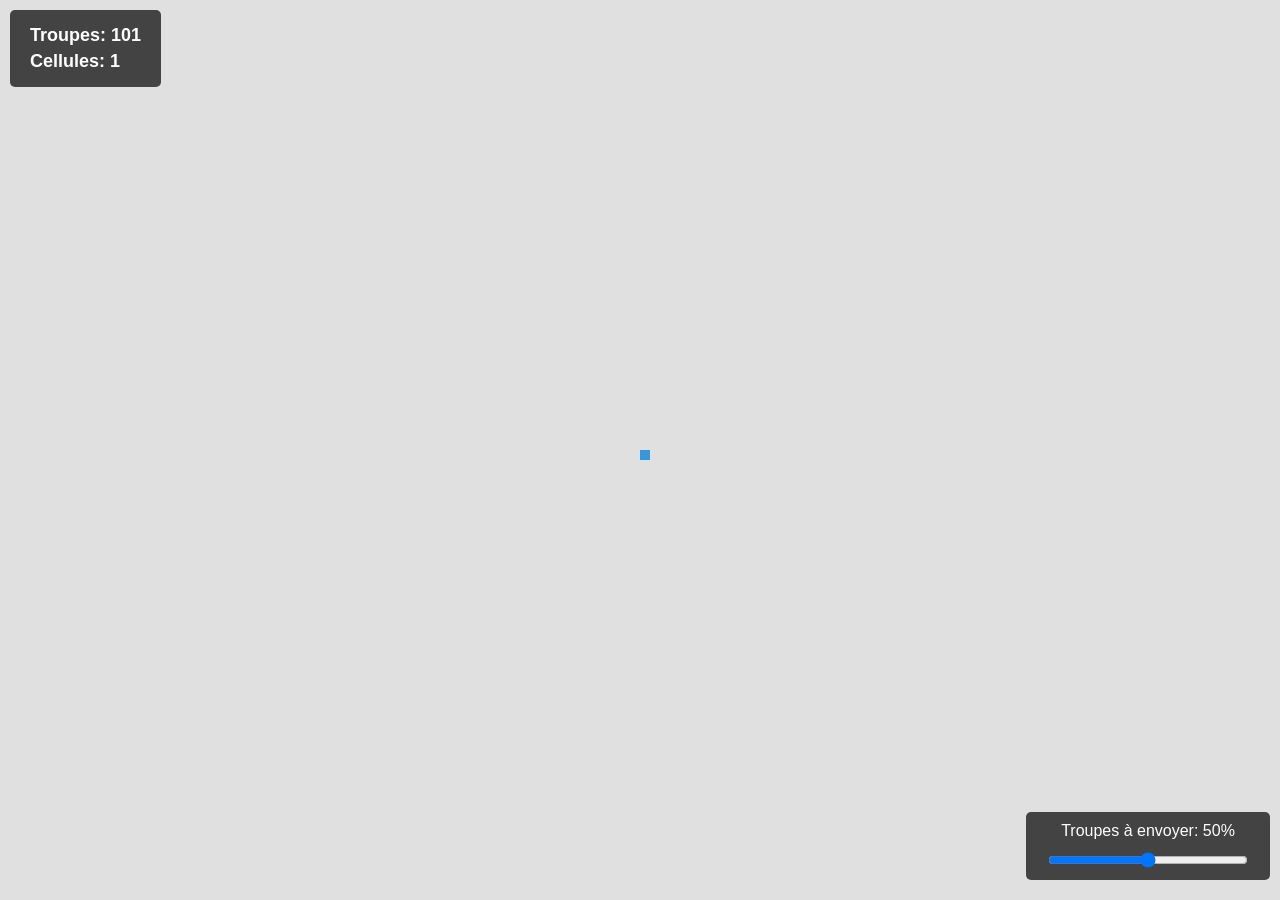
==== rts-game/index.html @ 1f17fd9f "feat: implement local MVP of RTS browser game - Added basic HTML/CSS structure with full-screen Canv" ====
<!DOCTYPE html>
<html lang="fr">
<head>
    <meta charset="UTF-8">
    <meta name="viewport" content="width=device-width, initial-scale=1.0">
    <title>RTS Game MVP</title>
    <link rel="stylesheet" href="style.css">
</head>
<body>
    <div id="ui-container">
        <div id="stats-panel">
            <p>Troupes: <span id="troop-count">100</span></p>
            <p>Cellules: <span id="cell-count">1</span></p>
        </div>
        <div id="controls-panel">
            <label for="attack-percent">Troupes à envoyer: <span id="attack-percent-display">50</span>%</label>
            <input type="range" id="attack-percent" min="0" max="100" value="50">
        </div>
    </div>
    <canvas id="game-canvas"></canvas>

    <script type="module" src="main.js"></script>
</body>
</html>
---- rts-game/style.css ----
body, html {
    margin: 0;
    padding: 0;
    width: 100%;
    height: 100%;
    overflow: hidden;
    background-color: #f0f0f0;
    font-family: sans-serif;
}

#game-canvas {
    display: block;
    width: 100%;
    height: 100%;
}

#ui-container {
    position: absolute;
    top: 0;
    left: 0;
    width: 100%;
    height: 100%;
    pointer-events: none; /* Let clicks pass through to canvas */
    display: flex;
    flex-direction: column;
    justify-content: space-between;
}

#stats-panel {
    background: rgba(0, 0, 0, 0.7);
    color: white;
    padding: 10px 20px;
    margin: 10px;
    border-radius: 5px;
    align-self: flex-start;
    pointer-events: auto; /* Catch clicks on UI */
}

#stats-panel p {
    margin: 5px 0;
    font-size: 18px;
    font-weight: bold;
}

#controls-panel {
    background: rgba(0, 0, 0, 0.7);
    color: white;
    padding: 10px 20px;
    margin: 10px;
    border-radius: 5px;
    align-self: flex-end;
    margin-bottom: 20px;
    pointer-events: auto; /* Catch clicks on UI */
    display: flex;
    flex-direction: column;
    align-items: center;
}

#controls-panel label {
    margin-bottom: 10px;
    font-size: 16px;
}

#attack-percent {
    width: 200px;
}
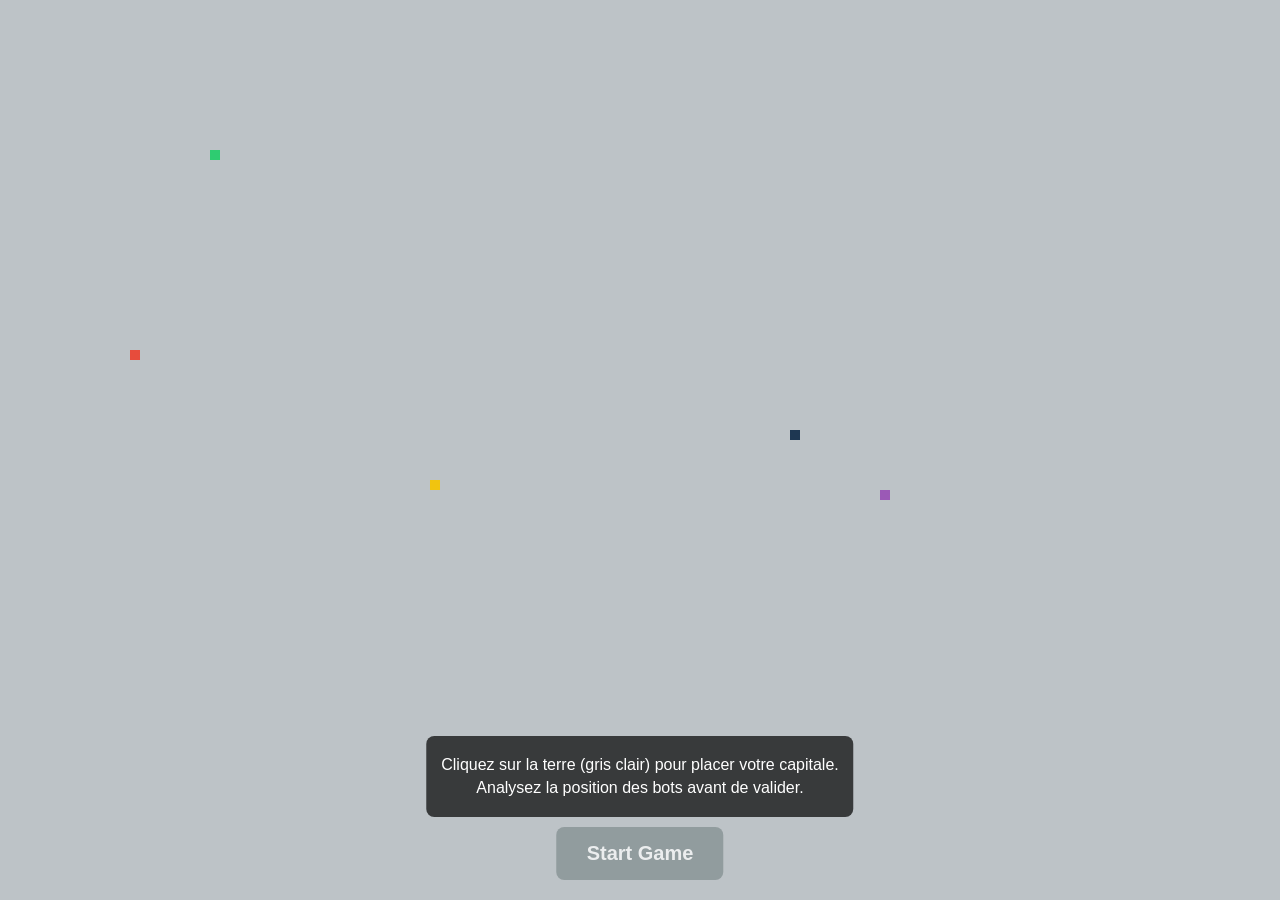
==== commit 34d7f519: "feat: add world map, game states and AI bots for RTS game - Added support for loading a world map (`" ====
--- a/rts-game/index.html
+++ b/rts-game/index.html
@@ -3,19 +3,33 @@
 <head>
     <meta charset="UTF-8">
     <meta name="viewport" content="width=device-width, initial-scale=1.0">
-    <title>RTS Game MVP</title>
+    <title>RTS Game MVP - Phase 2</title>
     <link rel="stylesheet" href="style.css">
 </head>
 <body>
     <div id="ui-container">
-        <div id="stats-panel">
-            <p>Troupes: <span id="troop-count">100</span></p>
-            <p>Cellules: <span id="cell-count">1</span></p>
+
+        <!-- UI pour la phase PLAYING (Cachée au départ) -->
+        <div id="game-ui" class="hidden">
+            <div id="stats-panel">
+                <p>Troupes: <span id="troop-count">0</span></p>
+                <p>Cellules: <span id="cell-count">0</span></p>
+            </div>
+            <div id="controls-panel">
+                <label for="attack-percent">Troupes à envoyer: <span id="attack-percent-display">50</span>%</label>
+                <input type="range" id="attack-percent" min="0" max="100" value="50">
+            </div>
         </div>
-        <div id="controls-panel">
-            <label for="attack-percent">Troupes à envoyer: <span id="attack-percent-display">50</span>%</label>
-            <input type="range" id="attack-percent" min="0" max="100" value="50">
+
+        <!-- UI pour la phase SPAWN_SELECTION -->
+        <div id="spawn-ui">
+            <div id="instruction-panel">
+                <p>Cliquez sur la terre (gris clair) pour placer votre capitale.</p>
+                <p>Analysez la position des bots avant de valider.</p>
+            </div>
+            <button id="start-btn" disabled>Start Game</button>
         </div>
+
     </div>
     <canvas id="game-canvas"></canvas>
 
--- a/rts-game/style.css
+++ b/rts-game/style.css
@@ -23,7 +23,70 @@
     pointer-events: none; /* Let clicks pass through to canvas */
     display: flex;
     flex-direction: column;
+    justify-content: center;
+}
+
+#game-ui {
+    width: 100%;
+    height: 100%;
+    display: flex;
+    flex-direction: column;
     justify-content: space-between;
+}
+
+#game-ui.hidden {
+    display: none;
+}
+
+#spawn-ui {
+    position: absolute;
+    bottom: 20px;
+    left: 50%;
+    transform: translateX(-50%);
+    display: flex;
+    flex-direction: column;
+    align-items: center;
+    pointer-events: auto;
+}
+
+#spawn-ui.hidden {
+    display: none;
+}
+
+#instruction-panel {
+    background: rgba(0, 0, 0, 0.7);
+    color: white;
+    padding: 15px;
+    border-radius: 8px;
+    text-align: center;
+    margin-bottom: 10px;
+    font-size: 16px;
+}
+
+#instruction-panel p {
+    margin: 5px 0;
+}
+
+#start-btn {
+    padding: 15px 30px;
+    font-size: 20px;
+    background-color: #2ecc71;
+    color: white;
+    border: none;
+    border-radius: 8px;
+    cursor: pointer;
+    font-weight: bold;
+    transition: background-color 0.2s;
+}
+
+#start-btn:hover:not(:disabled) {
+    background-color: #27ae60;
+}
+
+#start-btn:disabled {
+    background-color: #7f8c8d;
+    cursor: not-allowed;
+    opacity: 0.7;
 }
 
 #stats-panel {
@@ -63,4 +126,4 @@
 
 #attack-percent {
     width: 200px;
-}
+}
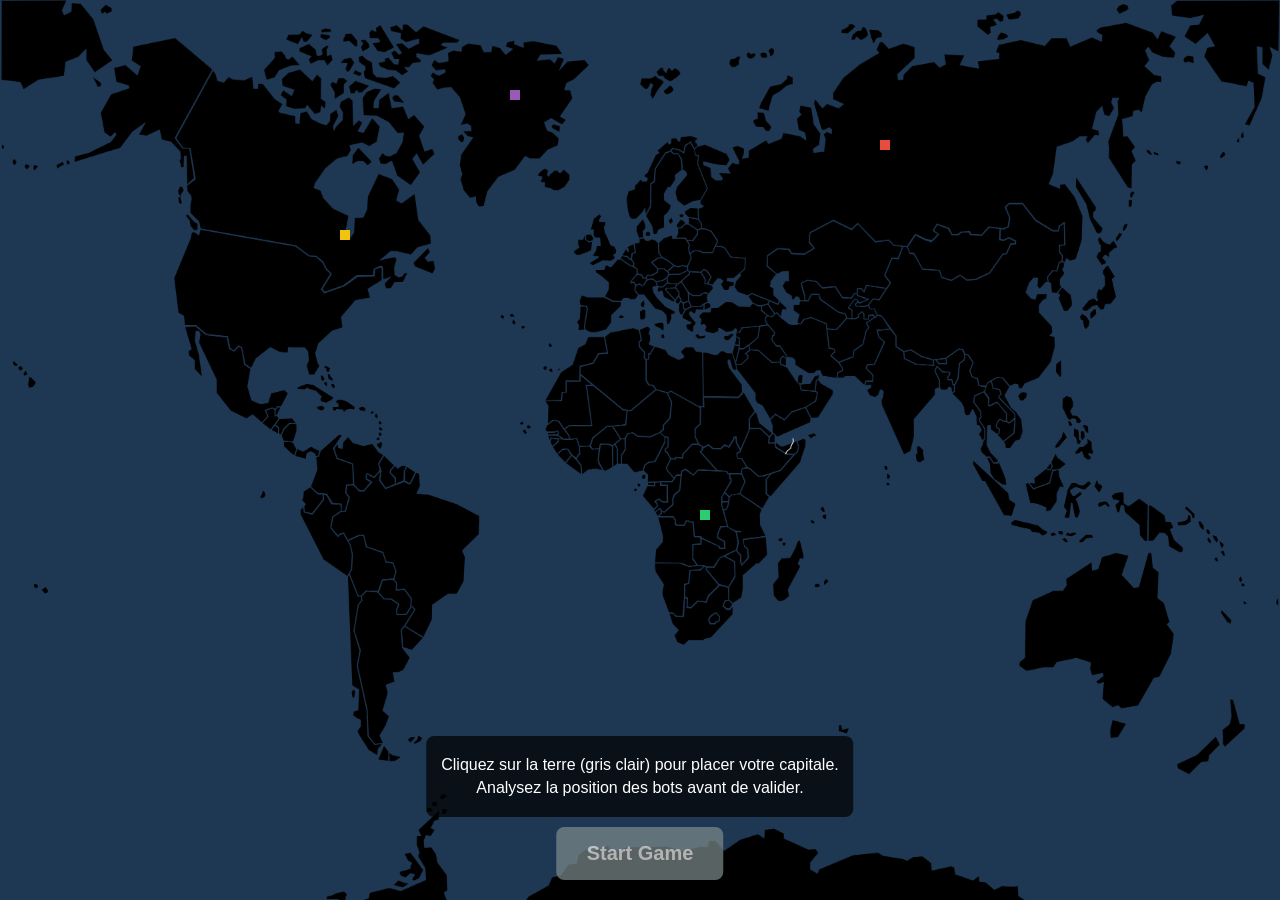
==== commit 0f949040: "feat: implement phase 3 camera, naval, and economy systems - Add drag-to-pan and mouse-centered scro" ====
--- a/rts-game/index.html
+++ b/rts-game/index.html
@@ -14,10 +14,12 @@
             <div id="stats-panel">
                 <p>Troupes: <span id="troop-count">0</span></p>
                 <p>Cellules: <span id="cell-count">0</span></p>
+                <p>Or: <span id="gold-count">0</span></p>
             </div>
             <div id="controls-panel">
                 <label for="attack-percent">Troupes à envoyer: <span id="attack-percent-display">50</span>%</label>
                 <input type="range" id="attack-percent" min="0" max="100" value="50">
+                <button id="build-city-btn" style="margin-top:10px;">Build City (500g)</button>
             </div>
         </div>
 
